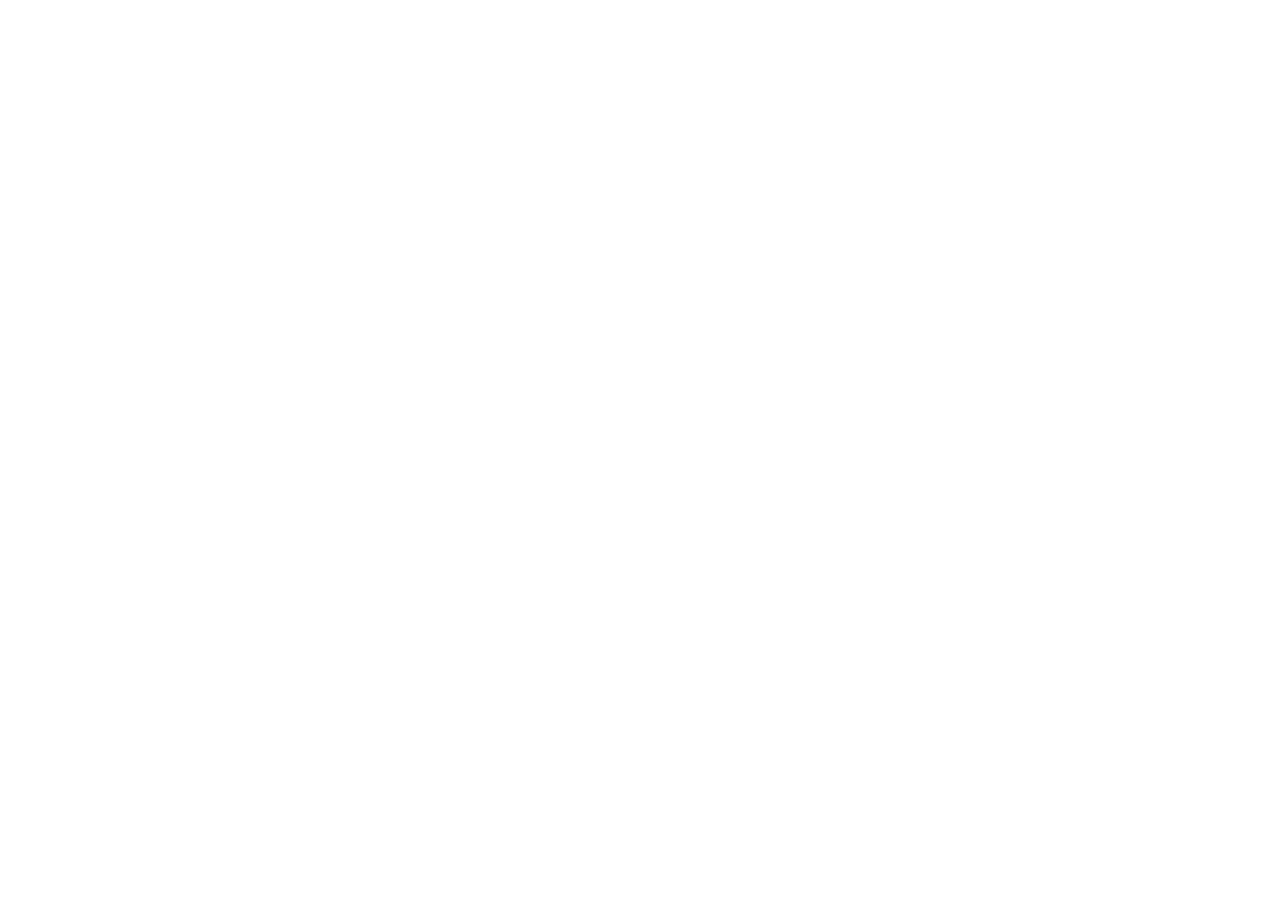
==== index.html @ 42cd910c "Created the structure of the portfolio" ====
<!DOCTYPE html>
<html lang="en">
  <head>
    <meta charset="UTF-8" />
    <meta http-equiv="X-UA-Compatible" content="IE=edge" />
    <meta name="viewport" content="width=device-width, initial-scale=1.0" />
    <link
      rel="stylesheet"
      href="https://cdn.jsdelivr.net/npm/bootstrap@4.6.2/dist/css/bootstrap.min.css"
      integrity="sha384-xOolHFLEh07PJGoPkLv1IbcEPTNtaed2xpHsD9ESMhqIYd0nLMwNLD69Npy4HI+N"
      crossorigin="anonymous"
    />
    <meta
      name="description"
      content="Mpho Ndlovu is a front-end developer based in South Africa, 
    check out her projects and contact her for job inquiries"
    />
    <link rel="stylesheet" href="style.css" />
    <title>My Portfolio</title>
  </head>
  <body>
    <script
      src="https://code.jquery.com/jquery-3.3.1.slim.min.js"
      integrity="sha384-q8i/X+965DzO0rT7abK41JStQIAqVgRVzpbzo5smXKp4YfRvH+8abtTE1Pi6jizo"
      crossorigin="anonymous"
    ></script>
    <script
      src="https://cdn.jsdelivr.net/npm/popper.js@1.14.6/dist/umd/popper.min.js"
      integrity="sha384-wHAiFfRlMFy6i5SRaxvfOCifBUQy1xHdJ/yoi7FRNXMRBu5WHdZYu1hA6ZOblgut"
      crossorigin="anonymous"
    ></script>
    <script
      src="https://cdn.jsdelivr.net/npm/bootstrap@4.2.1/dist/js/bootstrap.min.js"
      integrity="sha384-B0UglyR+jN6CkvvICOB2joaf5I4l3gm9GU6Hc1og6Ls7i6U/mkkaduKaBhlAXv9k"
      crossorigin="anonymous"
    ></script>
  </body>
</html>
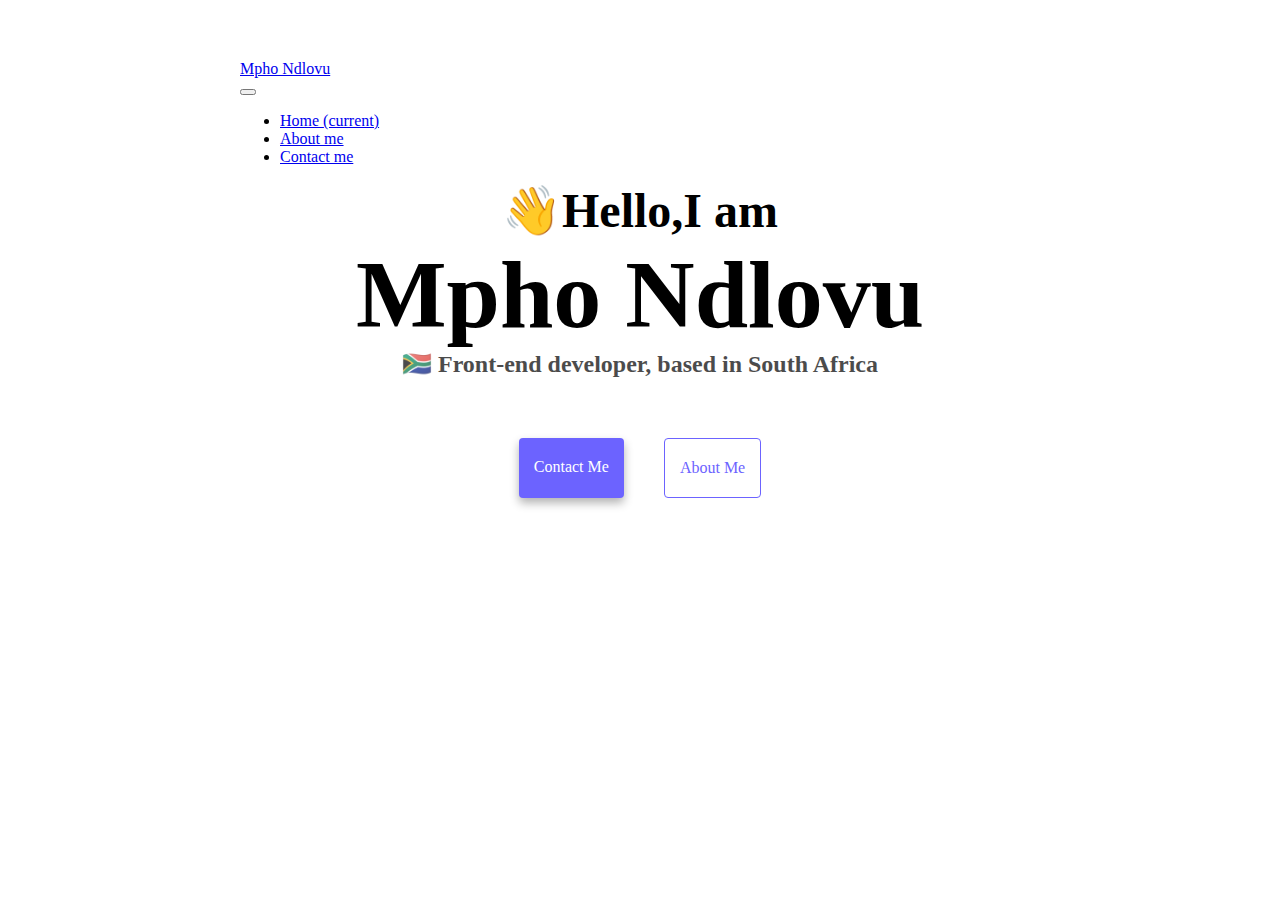
==== commit 66be990d: "Added the about.html file" ====
--- a/index.html
+++ b/index.html
@@ -15,10 +15,42 @@
       content="Mpho Ndlovu is a front-end developer based in South Africa, 
     check out her projects and contact her for job inquiries"
     />
+    <link rel="preconnect" href="https://fonts.googleapis.com">
+<link rel="preconnect" href="https://fonts.gstatic.com" crossorigin>
+<link href="https://fonts.googleapis.com/css2?family=Poppins:ital@1&display=swap" rel="stylesheet">
     <link rel="stylesheet" href="style.css" />
     <title>My Portfolio</title>
   </head>
   <body>
+      <nav class="navbar navbar-expand-lg navbar-light bg-light fixed-top">
+              <div class="container">
+            <a class="navbar-brand" href="index.html">Mpho Ndlovu</a>
+            <nav class="navbar navbar-expand-lg navbar-light bg-light">
+                <button class="navbar-toggler" type="button" data-toggle="collapse" data-target="#navbarNavDropdown" aria-controls="navbarNavDropdown" aria-expanded="false" aria-label="Toggle navigation">
+                  <span class="navbar-toggler-icon"></span>
+                </button>
+                <div class="collapse navbar-collapse" id="navbarNavDropdown">
+                  <ul class="navbar-nav">
+                    <li class="nav-item active">
+                      <a class="nav-link" href="#">Home <span class="sr-only">(current)</span></a>
+                    </li>
+                    <li class="nav-item">
+                      <a class="nav-link" href="about.html">About me</a>
+                    </li>
+                    <li class="nav-item">
+                      <a class="nav-link" href="about.html#contact">Contact me</a>
+                    </li>
+                  </ul>
+                </div>
+              </div>
+          </nav>
+           <h2 class="text-center">👋Hello,I am</h2>
+    <h1 class="text-center">Mpho Ndlovu</h1>
+    <h3 class="text-center">🇿🇦 Front-end developer, based in South Africa</h3>
+    <div class="navigation-links" mb-5>
+      <a href="about.html#contact" class="primary-link" title="Contact Mpho Ndlovu">Contact me</a>
+      <a href="about.html" class="secondary-link" title="About Mpho Ndlovu">About me</a>
+    </div>
     <script
       src="https://code.jquery.com/jquery-3.3.1.slim.min.js"
       integrity="sha384-q8i/X+965DzO0rT7abK41JStQIAqVgRVzpbzo5smXKp4YfRvH+8abtTE1Pi6jizo"
--- a/style.css
+++ b/style.css
@@ -0,0 +1,110 @@
+:root {
+  --primary-color: #6c63ff;
+  --secondary-color: #f5f2fe;
+  --box-shadow: 0 5px 10px rgba(0, 0, 0, 0.3);
+}
+
+body {
+  margin: 60px auto;
+  max-width: 800px;
+}
+
+h1,
+h2,
+h3 {
+  text-align: center;
+  margin: 0;
+}
+
+h1 {
+  font-size: 96px;
+}
+
+h2 {
+  font-size: 48px;
+}
+
+h3 {
+  font-size: 24px;
+  opacity: 0.7;
+}
+
+p {
+  background: var(--secondary-color);
+  padding: 20px;
+  border-radius: 4px;
+  font-size: 18px;
+  line-height: 1.5;
+  text-align: center;
+}
+
+.navigation-links {
+  display: flex;
+  margin-top: 40px;
+  justify-content: center;
+}
+
+.navigation-links a {
+  margin: 20px;
+  border-radius: 4px;
+  padding: 20px 15px;
+  text-decoration: none;
+  text-transform: capitalize;
+}
+
+.contact-link {
+  background: var(--primary-color);
+  box-shadow: var(--box-shadow);
+  color: white;
+}
+
+.about-link {
+  color: var(--primary-color);
+  border: 1px solid var(--primary-color);
+}
+
+.homepage-link {
+  color: var(--primary-color);
+  text-align: center;
+  display: block;
+}
+
+.about-paragraphs {
+  display: flex;
+  margin: 30px 0;
+}
+
+.about-paragraphs p {
+  margin: 10px;
+}
+
+.email-link {
+  display: flex;
+  justify-content: center;
+  color: var(--primary-color);
+  font-size: 28px;
+  text-decoration: none;
+}
+
+.email-link:hover {
+  text-decoration: underline;
+}
+
+.primary-link {
+  border-radius: 4px;
+  padding: 20px 15px;
+  text-decoration: none;
+  text-transform: capitalize;
+  background: var(--primary-color);
+  box-shadow: var(--box-shadow);
+  color: white;
+}
+
+.secondary-link {
+  border-radius: 4px;
+  padding: 20px 15px;
+  text-decoration: none;
+  text-transform: capitalize;
+  color: var(--primary-color);
+  border: 1px solid var(--primary-color);
+}
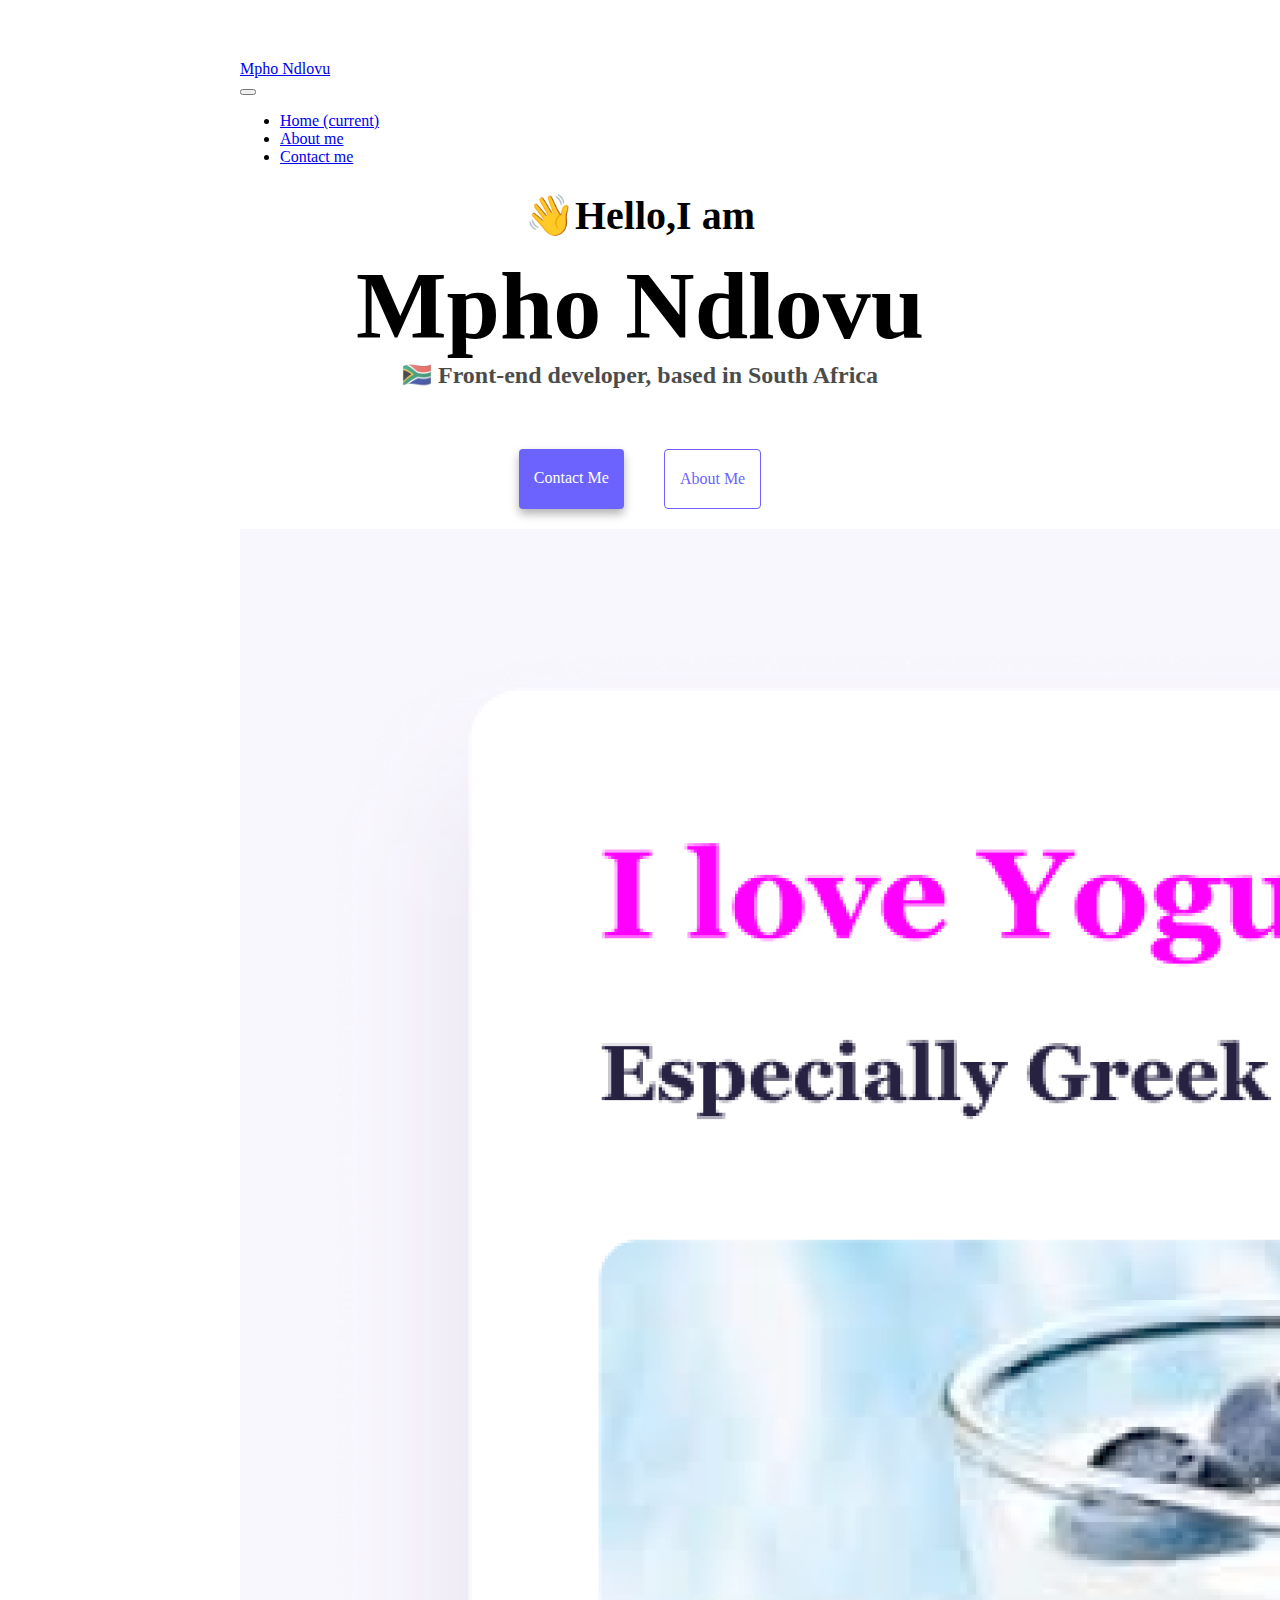
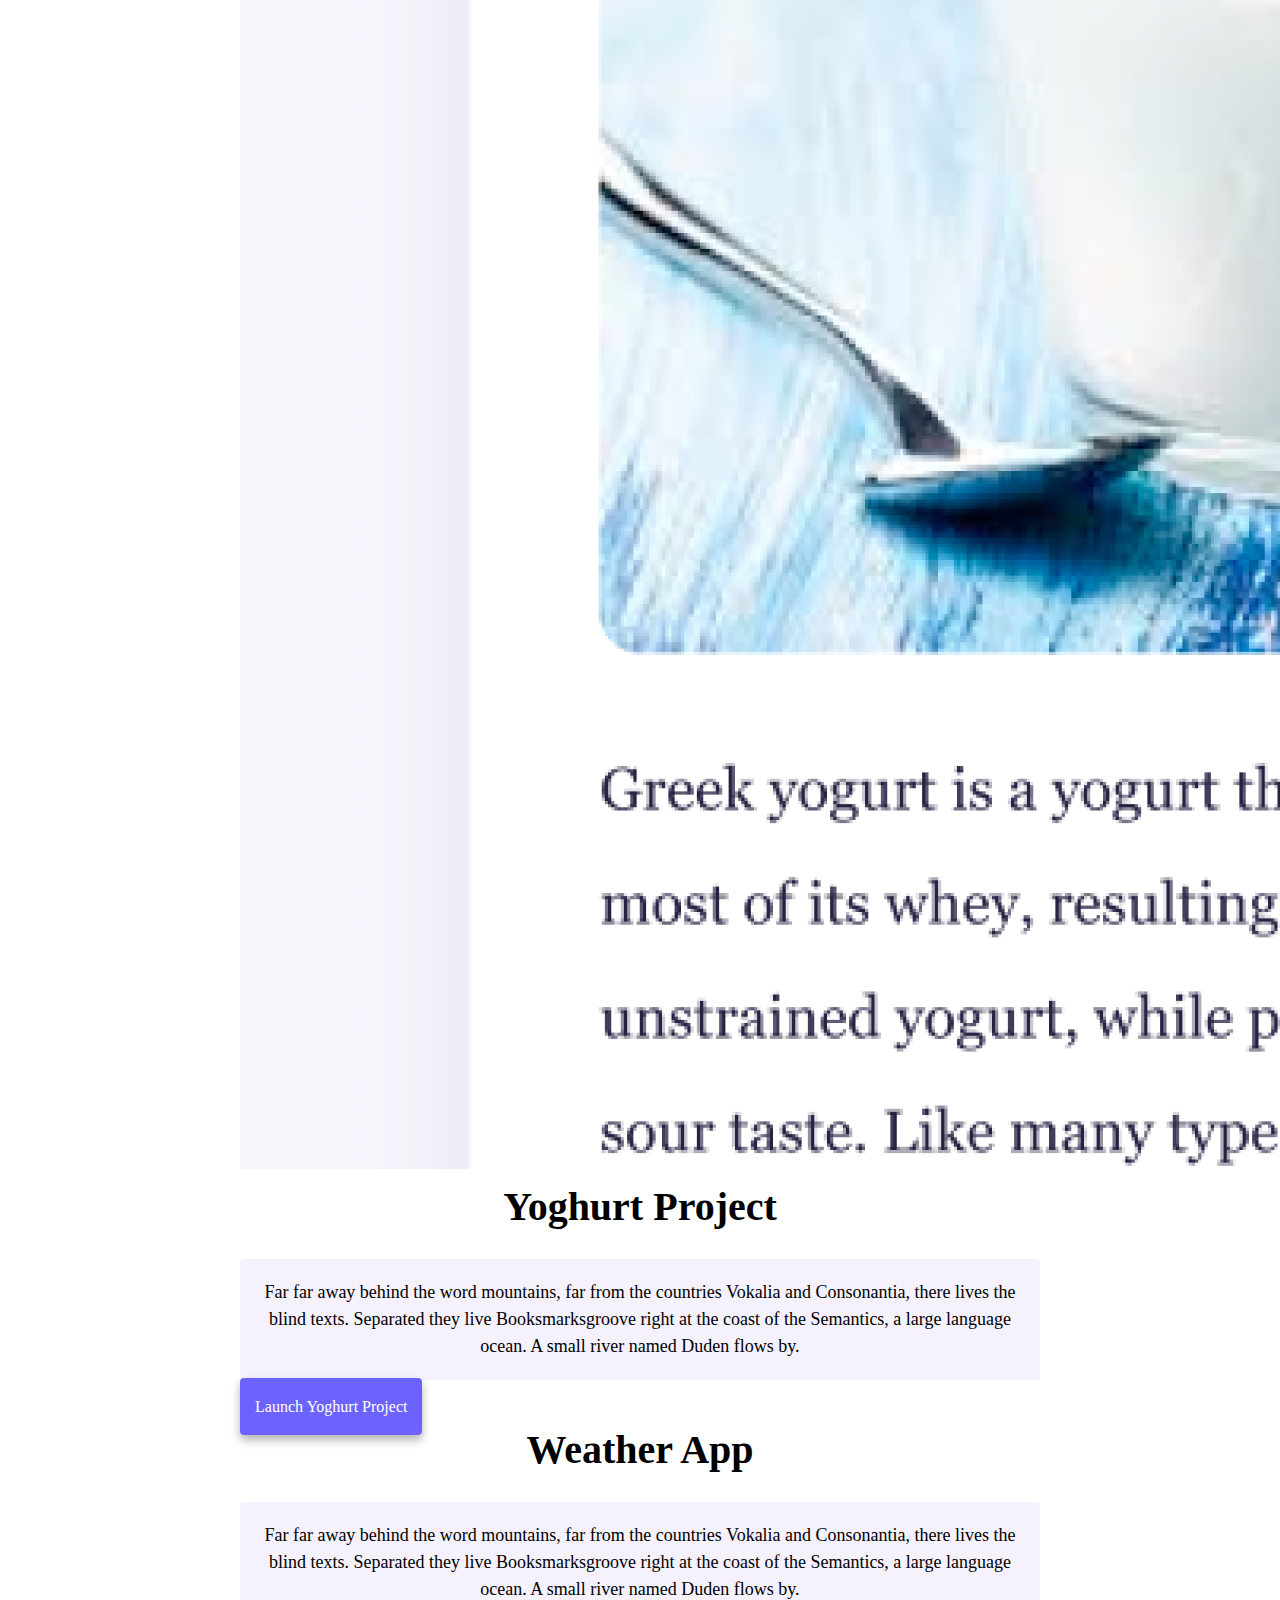
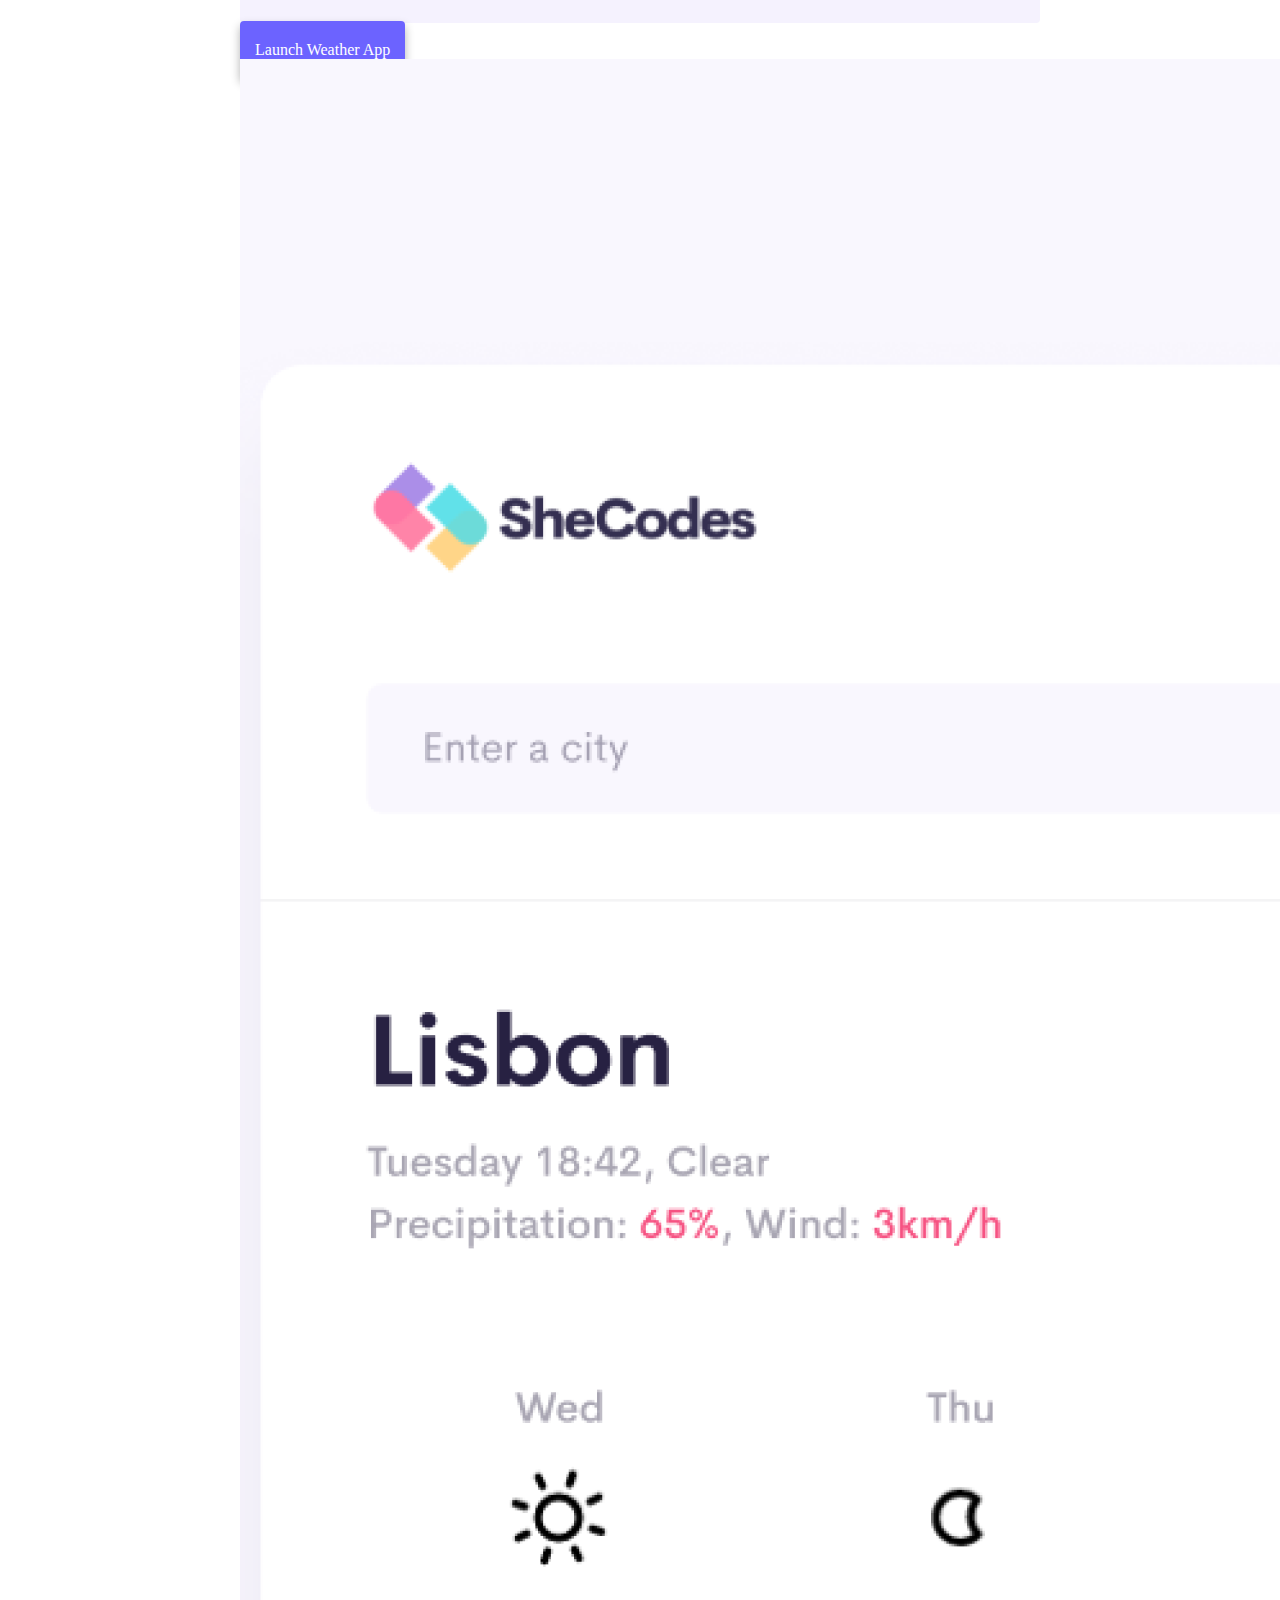
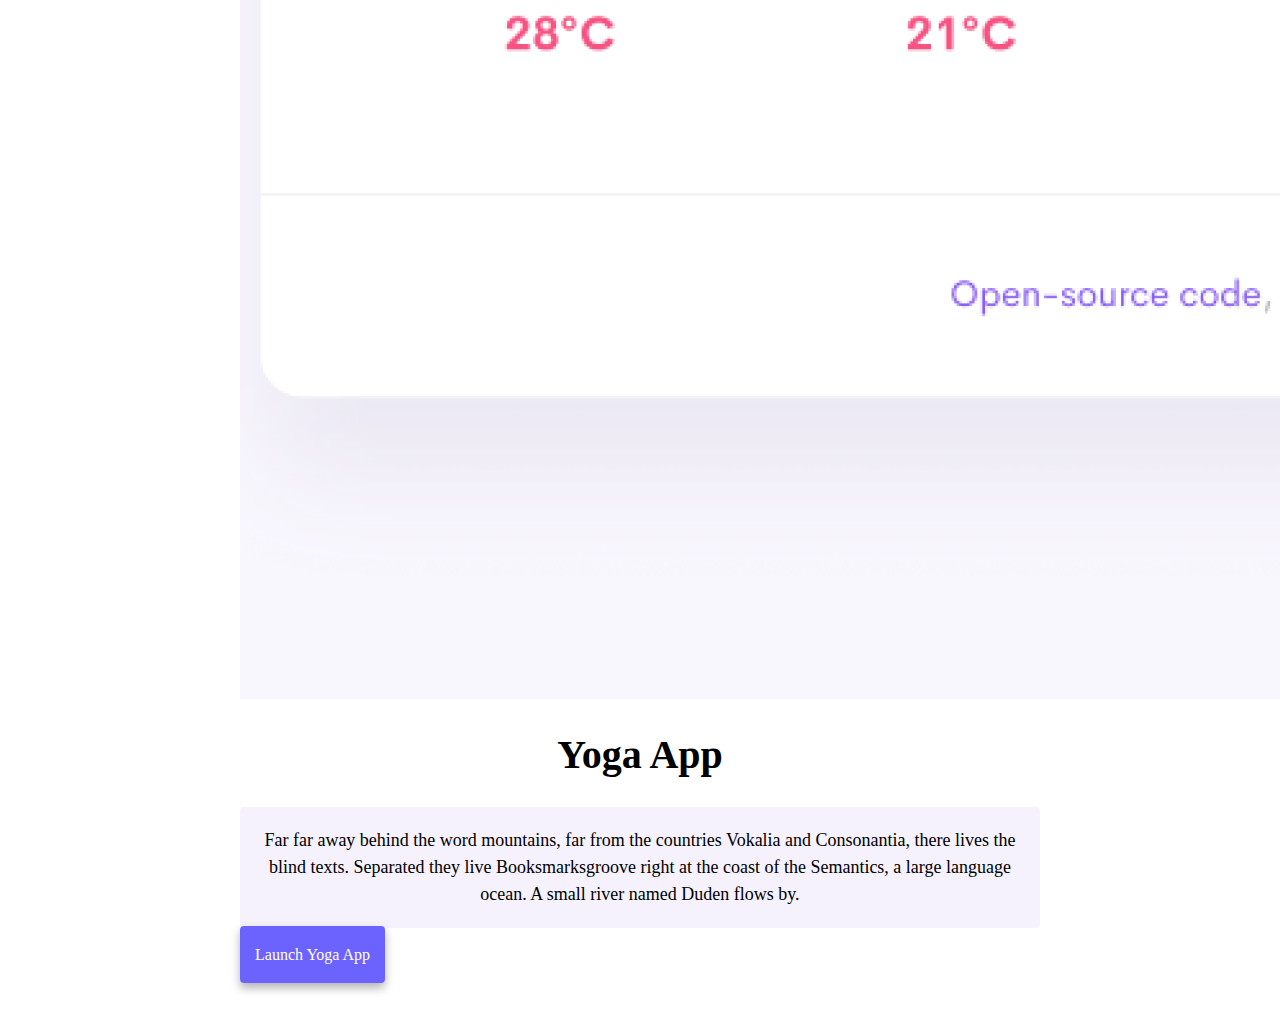
==== commit 570c8814: "Updated the index.html and created the container" ====
--- a/index.html
+++ b/index.html
@@ -51,6 +51,62 @@
       <a href="about.html#contact" class="primary-link" title="Contact Mpho Ndlovu">Contact me</a>
       <a href="about.html" class="secondary-link" title="About Mpho Ndlovu">About me</a>
     </div>
+    <div class="container">
+      <div class="row mb-5">
+        <div class="col d-none d-lg-block">
+          <img src="images/yoghurt.png" class="img-fluid" alt="" />
+        </div>
+        <div class="col">
+          <div class="Project-description">
+            <h2 class="mb-5">Yoghurt Project</h2>
+            <p class="mb-5 text-muted">
+              Far far away behind the word mountains, far from the countries
+              Vokalia and Consonantia, there lives the blind texts. Separated
+              they live Booksmarksgroove right at the coast of the Semantics, a
+              large language ocean. A small river named Duden flows by.
+            </p>
+            <a href="" class="primary-link project-link" title="Yoghurt Project">Launch Yoghurt Project</a>
+          </div>
+        </div>
+      </div>
+      <div class="row mb-5">
+        <div class="col">
+          <div class="Project-description">
+            <h2 class="mb-5">Weather App</h2>
+            <p class="mb-5 text-muted">
+              Far far away behind the word mountains, far from the countries
+              Vokalia and Consonantia, there lives the blind texts. Separated
+              they live Booksmarksgroove right at the coast of the Semantics, a
+              large language ocean. A small river named Duden flows by.
+            </p>
+            <a href="" class="primary-link project-link" title="Weather App">Launch Weather App</a>
+          </div>
+        </div>
+        <div class="col d-none d-lg-block">
+          <img src="images/weather.png" class="img-fluid" alt="" />
+        </div>
+      </div>
+      <div class="row mb-5">
+        <div class="col d-none d-lg-block">
+          <img src="images/Yoga.png" class="img-fluid" alt="" />
+        </div>
+        <div class="col">
+          <div class="Project-description">
+            <h2 class="mb-5">Yoga App</h2>
+            <p class="mb-5 text-muted">
+              Far far away behind the word mountains, far from the countries
+              Vokalia and Consonantia, there lives the blind texts. Separated
+              they live Booksmarksgroove right at the coast of the Semantics, a
+              large language ocean. A small river named Duden flows by.
+            </p>
+            <a href="" class="primary-link project-link" title="Yoga App">Launch Yoga App</a>
+          </div>
+        </div>
+      </div>
+    </div>
+  </body>
+</html>
+
     <script
       src="https://code.jquery.com/jquery-3.3.1.slim.min.js"
       integrity="sha384-q8i/X+965DzO0rT7abK41JStQIAqVgRVzpbzo5smXKp4YfRvH+8abtTE1Pi6jizo"
--- a/style.css
+++ b/style.css
@@ -21,7 +21,8 @@
 }
 
 h2 {
-  font-size: 48px;
+  font-size: 40px;
+  line-height: 1.7;
 }
 
 h3 {
@@ -108,3 +109,11 @@
   color: var(--primary-color);
   border: 1px solid var(--primary-color);
 }
+
+@media (max-width: 576px) {
+  .project-link {
+    display: block;
+    text-align: center;
+    margin: 0 20px;
+  }
+}
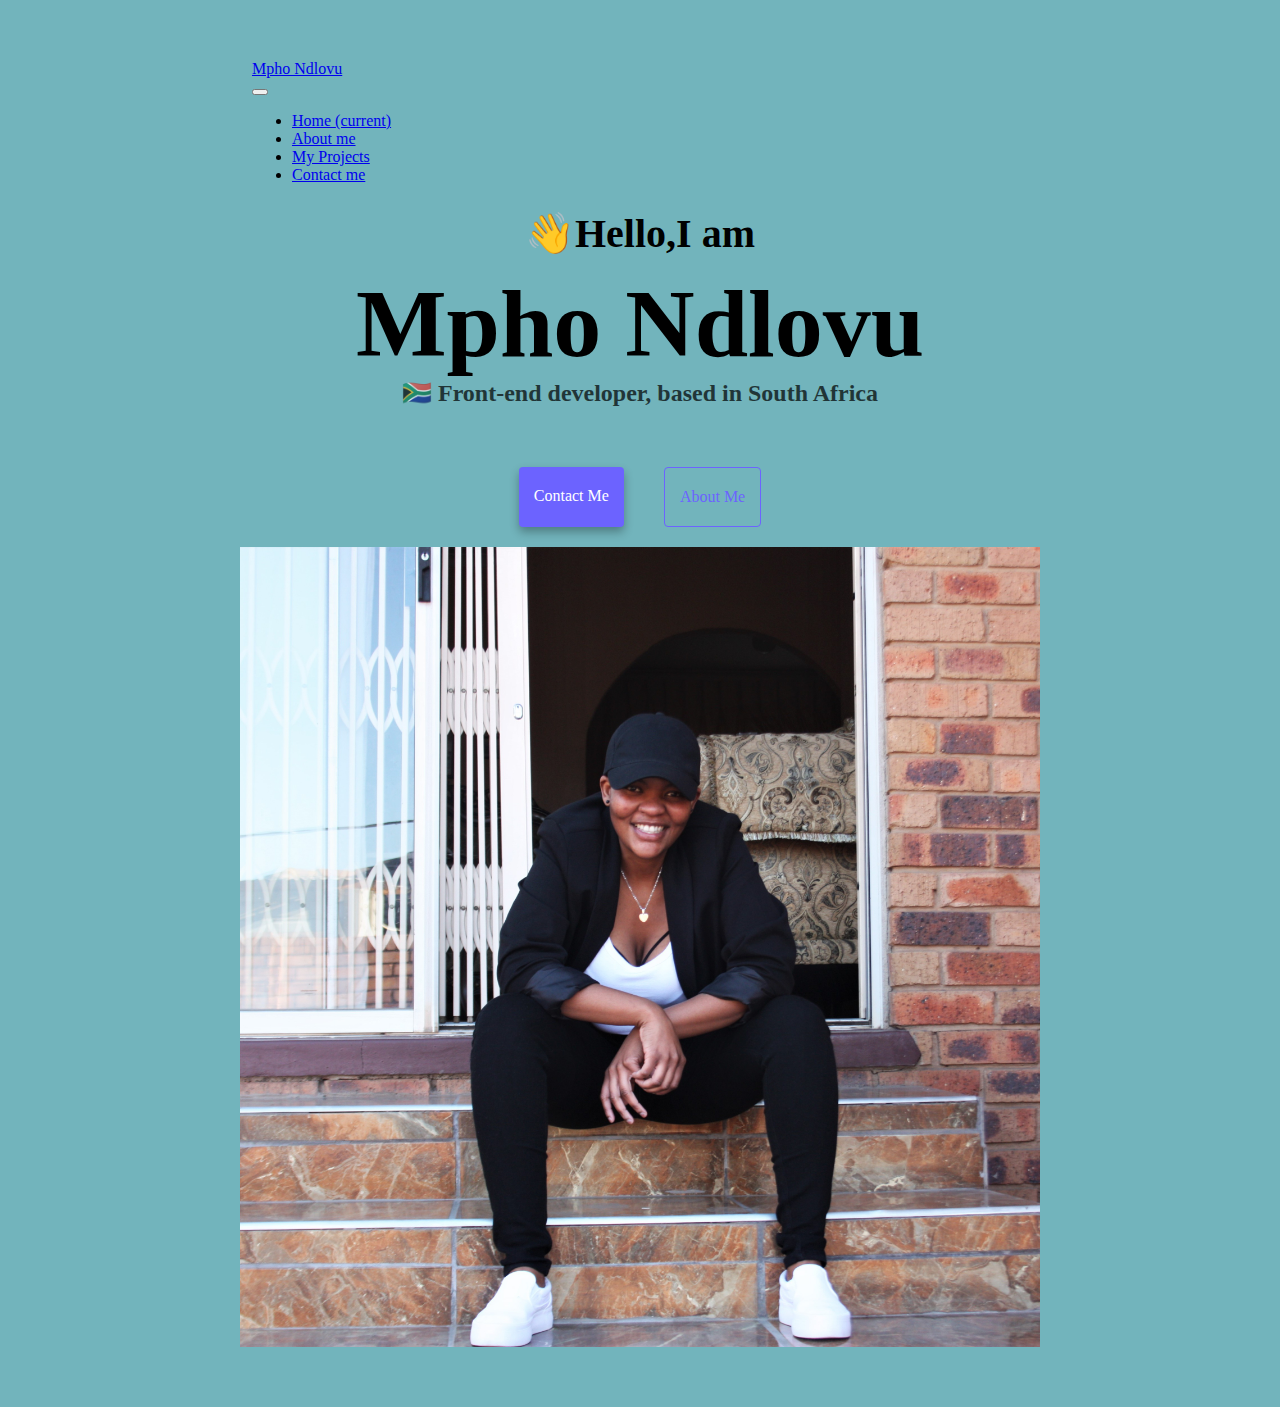
==== commit b4d694e5: "Correcting the index.html file" ====
--- a/index.html
+++ b/index.html
@@ -37,6 +37,9 @@
                     <li class="nav-item">
                       <a class="nav-link" href="about.html">About me</a>
                     </li>
+                     <li class="nav-item">
+                      <a class="nav-link" href="projects.html">My Projects</a>
+                    </li>
                     <li class="nav-item">
                       <a class="nav-link" href="about.html#contact">Contact me</a>
                     </li>
@@ -51,76 +54,6 @@
       <a href="about.html#contact" class="primary-link" title="Contact Mpho Ndlovu">Contact me</a>
       <a href="about.html" class="secondary-link" title="About Mpho Ndlovu">About me</a>
     </div>
-    <div class="container">
-      <div class="row mb-5">
-        <div class="col d-none d-lg-block">
-          <img src="images/yoghurt.png" class="img-fluid" alt="" />
-        </div>
-        <div class="col">
-          <div class="Project-description">
-            <h2 class="mb-5">Yoghurt Project</h2>
-            <p class="mb-5 text-muted">
-              Far far away behind the word mountains, far from the countries
-              Vokalia and Consonantia, there lives the blind texts. Separated
-              they live Booksmarksgroove right at the coast of the Semantics, a
-              large language ocean. A small river named Duden flows by.
-            </p>
-            <a href="" class="primary-link project-link" title="Yoghurt Project">Launch Yoghurt Project</a>
-          </div>
-        </div>
-      </div>
-      <div class="row mb-5">
-        <div class="col">
-          <div class="Project-description">
-            <h2 class="mb-5">Weather App</h2>
-            <p class="mb-5 text-muted">
-              Far far away behind the word mountains, far from the countries
-              Vokalia and Consonantia, there lives the blind texts. Separated
-              they live Booksmarksgroove right at the coast of the Semantics, a
-              large language ocean. A small river named Duden flows by.
-            </p>
-            <a href="" class="primary-link project-link" title="Weather App">Launch Weather App</a>
-          </div>
-        </div>
-        <div class="col d-none d-lg-block">
-          <img src="images/weather.png" class="img-fluid" alt="" />
-        </div>
-      </div>
-      <div class="row mb-5">
-        <div class="col d-none d-lg-block">
-          <img src="images/Yoga.png" class="img-fluid" alt="" />
-        </div>
-        <div class="col">
-          <div class="Project-description">
-            <h2 class="mb-5">Yoga App</h2>
-            <p class="mb-5 text-muted">
-              Far far away behind the word mountains, far from the countries
-              Vokalia and Consonantia, there lives the blind texts. Separated
-              they live Booksmarksgroove right at the coast of the Semantics, a
-              large language ocean. A small river named Duden flows by.
-            </p>
-            <a href="" class="primary-link project-link" title="Yoga App">Launch Yoga App</a>
-          </div>
-        </div>
-      </div>
-    </div>
-  </body>
-</html>
-
-    <script
-      src="https://code.jquery.com/jquery-3.3.1.slim.min.js"
-      integrity="sha384-q8i/X+965DzO0rT7abK41JStQIAqVgRVzpbzo5smXKp4YfRvH+8abtTE1Pi6jizo"
-      crossorigin="anonymous"
-    ></script>
-    <script
-      src="https://cdn.jsdelivr.net/npm/popper.js@1.14.6/dist/umd/popper.min.js"
-      integrity="sha384-wHAiFfRlMFy6i5SRaxvfOCifBUQy1xHdJ/yoi7FRNXMRBu5WHdZYu1hA6ZOblgut"
-      crossorigin="anonymous"
-    ></script>
-    <script
-      src="https://cdn.jsdelivr.net/npm/bootstrap@4.2.1/dist/js/bootstrap.min.js"
-      integrity="sha384-B0UglyR+jN6CkvvICOB2joaf5I4l3gm9GU6Hc1og6Ls7i6U/mkkaduKaBhlAXv9k"
-      crossorigin="anonymous"
-    ></script>
-  </body>
-</html>
+    <img src="images/cdaesi.jpg" width="800">
+     </body>
+</html>--- a/style.css
+++ b/style.css
@@ -7,6 +7,8 @@
 body {
   margin: 60px auto;
   max-width: 800px;
+  font-family: Cambria, Cochin, Georgia, Times, "Times New Roman", serif;
+  background-color: rgb(114, 180, 188);
 }
 
 h1,
@@ -36,7 +38,10 @@
   border-radius: 4px;
   font-size: 18px;
   line-height: 1.5;
-  text-align: center;
+}
+
+img {
+  display: block;
 }
 
 .navigation-links {
@@ -69,14 +74,60 @@
   text-align: center;
   display: block;
 }
-
+.container {
+  width: 100%;
+  padding-right: var(--bs-gutter-x, 0.75rem);
+  padding-left: var(--bs-gutter-x, 0.75rem);
+  margin-right: auto;
+  margin-left: auto;
+}
 .about-paragraphs {
   display: flex;
   margin: 30px 0;
 }
 
+.text-center {
+  text-align: center !important;
+}
+
 .about-paragraphs p {
   margin: 10px;
+}
+
+.row {
+  --bs-gutter-x: 1.5rem;
+  --bs-gutter-y: 0;
+  display: flex;
+  flex-wrap: wrap;
+  margin-top: calc(var(--bs-gutter-y) * -1);
+  margin-right: calc(var(--bs-gutter-x) / -2);
+  margin-left: clac(var(--bs-gutter-x) / -2);
+}
+
+.rounded {
+  border-radius: 0, 25rem !important;
+}
+.p-2 {
+  padding: 0.5rem !important;
+}
+.mb-4 {
+  margin-bottom: 1.5rem !important;
+}
+.shadow {
+  box-shadow: 0.5rem 1rem rgba(0, 0, 0, 0.15) !important;
+}
+
+.mt-5 {
+  margin-top: 3rem !important;
+}
+
+.img-fluid {
+  max-width: 100%;
+  height: auto;
+}
+
+img {
+  vertical-align: middle;
 }
 
 .email-link {
@@ -109,11 +160,3 @@
   color: var(--primary-color);
   border: 1px solid var(--primary-color);
 }
-
-@media (max-width: 576px) {
-  .project-link {
-    display: block;
-    text-align: center;
-    margin: 0 20px;
-  }
-}
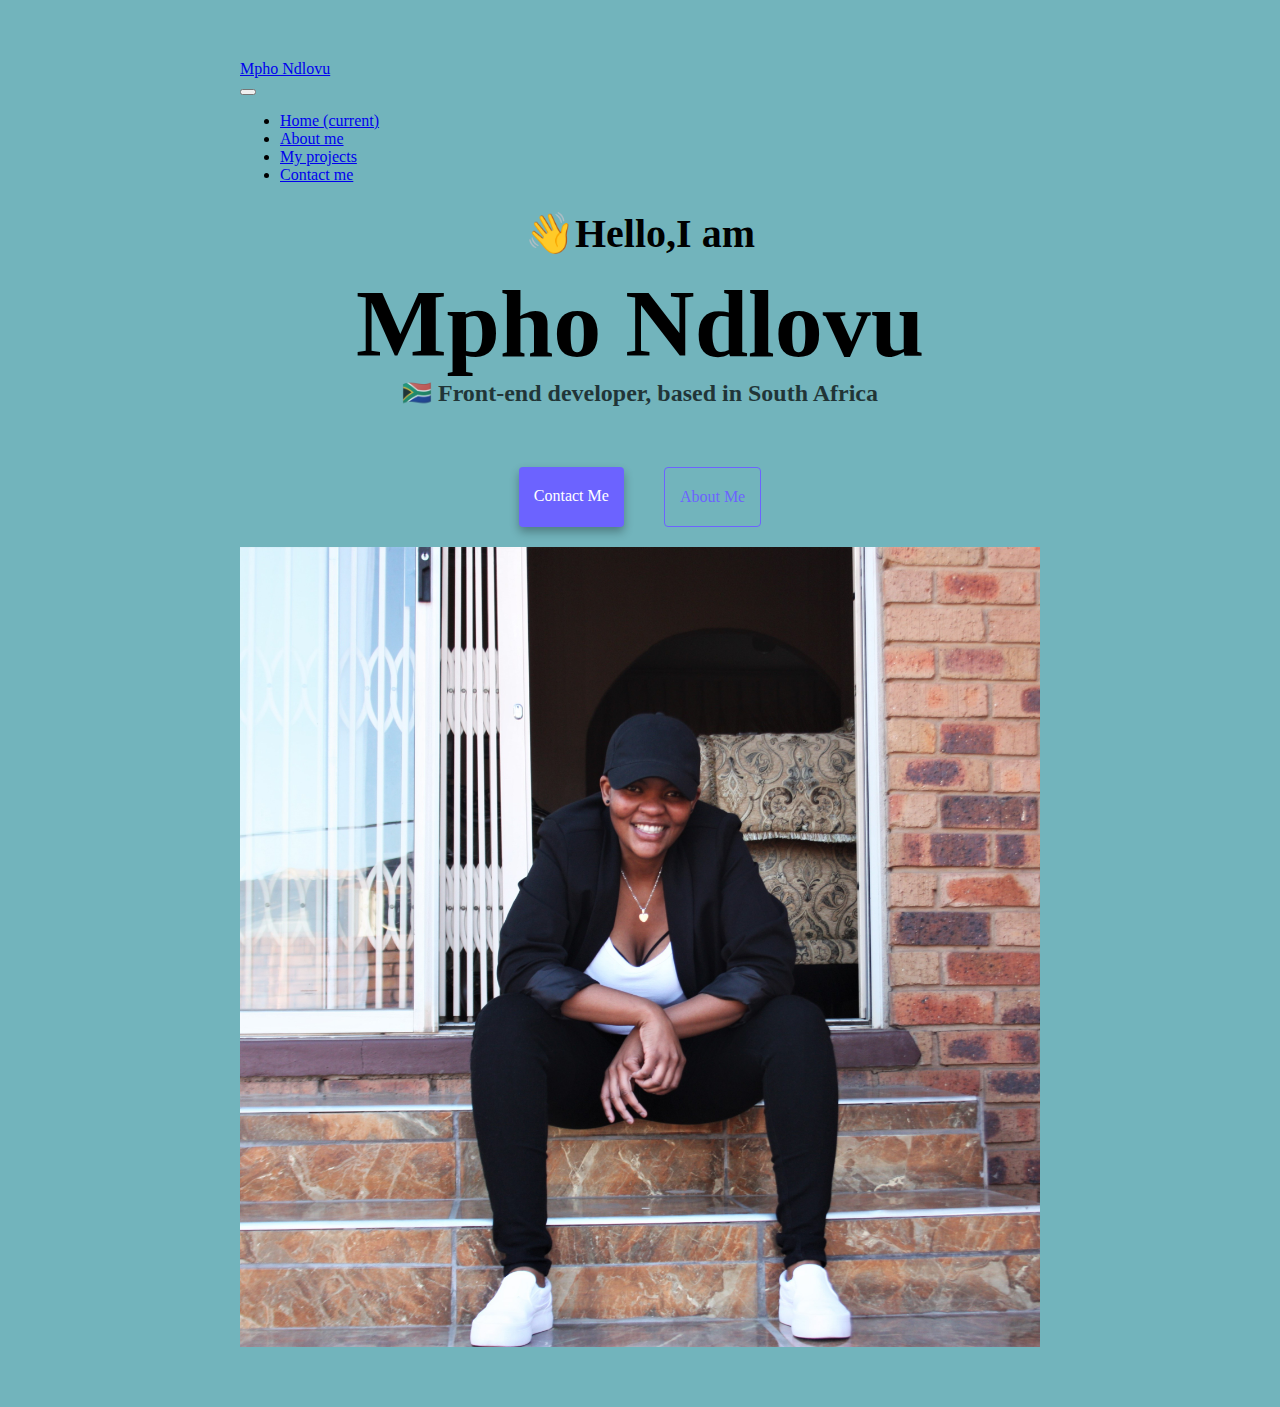
==== commit 4e2b27b2: "Linking the files to work together with index.html" ====
--- a/index.html
+++ b/index.html
@@ -38,7 +38,7 @@
                       <a class="nav-link" href="about.html">About me</a>
                     </li>
                      <li class="nav-item">
-                      <a class="nav-link" href="projects.html">My Projects</a>
+                      <a class="nav-link" href="projects.html">My projects</a>
                     </li>
                     <li class="nav-item">
                       <a class="nav-link" href="about.html#contact">Contact me</a>
@@ -54,6 +54,6 @@
       <a href="about.html#contact" class="primary-link" title="Contact Mpho Ndlovu">Contact me</a>
       <a href="about.html" class="secondary-link" title="About Mpho Ndlovu">About me</a>
     </div>
-    <img src="images/cdaesi.jpg" width="800">
+    <img src="images/cdaesi.jpg"alt="front-page" width="800">
      </body>
 </html>--- a/style.css
+++ b/style.css
@@ -38,6 +38,7 @@
   border-radius: 4px;
   font-size: 18px;
   line-height: 1.5;
+  text-align: center;
 }
 
 img {
@@ -74,13 +75,7 @@
   text-align: center;
   display: block;
 }
-.container {
-  width: 100%;
-  padding-right: var(--bs-gutter-x, 0.75rem);
-  padding-left: var(--bs-gutter-x, 0.75rem);
-  margin-right: auto;
-  margin-left: auto;
-}
+
 .about-paragraphs {
   display: flex;
   margin: 30px 0;
